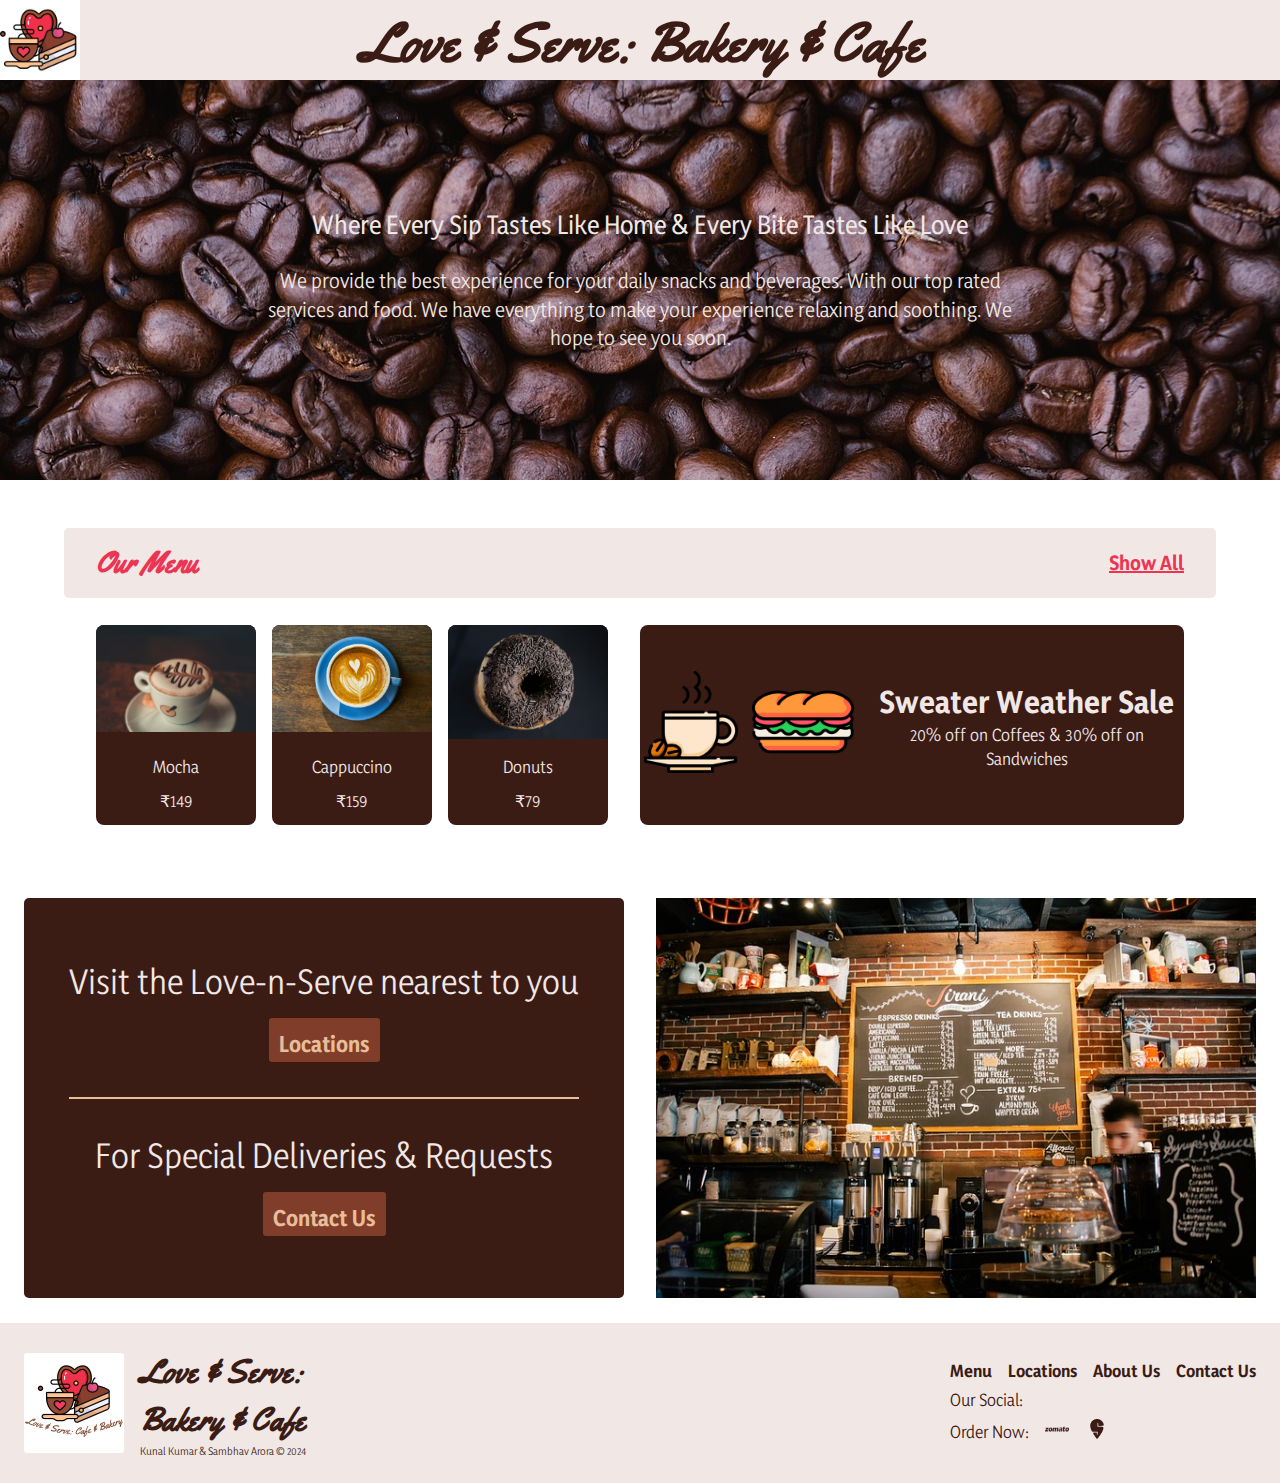
==== index.html @ 76393f2c "🎉 Initial: Start Project & Add Homepage [main]" ====
<!DOCTYPE html>
<html lang="en">
	<head>
		<meta charset="UTF-8" />
		<meta name="viewport" content="width=device-width, initial-scale=1.0" />
		<link rel="shortcut icon" href="./Assets/Icon.png" type="image/x-icon" />
		<link
			rel="stylesheet"
			href="https://cdnjs.cloudflare.com/ajax/libs/font-awesome/6.6.0/css/all.min.css"
			integrity="sha512-Kc323vGBEqzTmouAECnVceyQqyqdsSiqLQISBL29aUW4U/M7pSPA/gEUZQqv1cwx4OnYxTxve5UMg5GT6L4JJg=="
			crossorigin="anonymous"
		/>
		<link rel="stylesheet" href="./styles/main.css" />
		<link rel="stylesheet" href="./styles/home.css" />
		<title>Love & Serve: Bakery & Cafe</title>
	</head>
	<body>
		<!-- Navbar -->
		<nav>
			<div class="navbar">
				<div class="logo"><img src="./Assets/Icon.png" alt="Logo" /></div>
				<div class="title">
					<h1>Love & Serve: Bakery & Cafe</h1>
				</div>
				<div class="sidebar-toggle">
					<i class="fa fa-bars fa-3x" aria-hidden="true"></i>
				</div>
			</div>
		</nav>

		<!-- Hero Section -->
		<main>
			<div class="hero">
				<h2>Where Every Sip Tastes Like Home & Every Bite Tastes Like Love</h2>
				<p>
					We provide the best experience for your daily snacks and beverages. With our top
					rated services and food. We have everything to make your experience relaxing and
					soothing. We hope to see you soon.
				</p>
			</div>
			<div class="menu-showcase">
				<div class="headbar">
					<h3>Our Menu</h3>
					<h3>
						<a href="./menu.html"
							>Show All <i class="fa fa-chevron-right" aria-hidden="true"></i
						></a>
					</h3>
				</div>
				<div class="menu">
					<div class="items">
						<div class="item">
							<div class="item-img"><img src="./Assets/mocha.jpg" alt="Mocha" /></div>
							<p>Mocha</p>
							<p>₹149</p>
						</div>
						<div class="item">
							<div class="item-img">
								<img src="./Assets/cappuccino.jpg" alt="Cappuccino" />
							</div>
							<p>Cappuccino</p>
							<p>₹159</p>
						</div>
						<div class="item">
							<div class="item-img"><img src="./Assets/donut.jpg" alt="Donut" /></div>
							<p>Donuts</p>
							<p>₹79</p>
						</div>
					</div>
					<div class="sale-item">
						<div class="items-imgs">
							<div class="items-img">
								<img src="./Assets/coffee-cup.png" alt="Donut" />
							</div>
							<div class="items-img">
								<img src="./Assets/sandwich.png" alt="Cappuccino" />
							</div>
						</div>
						<div class="sale-text">
							<h4>Sweater Weather Sale</h4>
							<p>20% off on Coffees & 30% off on Sandwiches</p>
						</div>
					</div>
				</div>
			</div>
			<div class="other-links">
				<div class="links">
					<div class="locations-link">
						<p>Visit the Love-n-Serve nearest to you</p>
						<div class="btn"><a href="locations.html">Locations</a></div>
					</div>
					<div class="h-sep"></div>
					<div class="contact-link">
						<p>For Special Deliveries & Requests</p>
						<div class="btn"><a href="contact.html">Contact Us</a></div>
					</div>
				</div>
				<div class="big-img">
					<img src="./Assets/showcase.jpg" alt="Showcase" />
				</div>
			</div>
		</main>

		<!-- Footer -->
		<footer>
			<div class="footer">
				<div class="footer-head">
					<div class="footer-logo"><img src="./Assets/Logo.png" alt="Logo" /></div>
					<div class="footer-title">
						<h1>Love & Serve: Bakery & Cafe</h1>
						<p>Kunal Kumar & Sambhav Arora &copy; 2024</p>
					</div>
				</div>
				<div class="footer-links">
					<div class="footer-nav">
						<a href="menu.html">Menu</a>
						<a href="locations.html">Locations</a>
						<a href="about.html">About Us</a>
						<a href="contact.html">Contact Us</a>
					</div>
					<div class="social-links">
						<p>Our Social:</p>
						<a href="#"><i class="fa-brands fa-instagram" aria-hidden="true"></i></a>
						<a href="#"><i class="fa-brands fa-x-twitter" aria-hidden="true"></i></a>
						<a href="#"><i class="fa-brands fa-facebook" aria-hidden="true"></i></a>
					</div>
					<div class="order-links">
						<p>Order Now:</p>
						<a href="#"><img src="./Assets/zomato.png" alt="zomato" /></a>
						<a href="#"><img src="./Assets/swiggy.png" alt="swiggy" /></a>
					</div>
				</div>
			</div>
		</footer>
	</body>
</html>
---- styles/main.css ----
/* Imports */
@import url('https://fonts.googleapis.com/css2?family=Yaldevi:wght@200..700&family=Yellowtail&display=swap');

/* Defaults */
:root {
    --primary-color: #3b1c15;
    --secondary-color: #803d29;
    --accent-color: #ec3553;
    --light-color: #e8bd9a;
    --text-color: #f1e8e6;
}

*, *::after, *::before {
    padding: 0;
    margin: 0;
}

body {
    font-family: 'Yaldevi', sans-serif;
    line-height: 1.5;
    background-color: #FFFFFF;
}

a {
	text-decoration: none;
	cursor: pointer;
    font-weight: bold;
    text-transform: capitalize;
    color: var(--light-color);
}

ul {
	list-style: none;
}

img,
picture,
video,
canvas,
svg {
	max-height: 100%;
	max-width: 100%;
}

input,
button,
textarea,
select {
	font: inherit;
    outline: none;
    border: none;
}

p,
h1,
h2,
h3,
h4,
h5,
h6 {
	overflow-wrap: break-word;
}

/* Navbar */
nav {
    width: 100%;
    height: 80px;
    background-color: var(--text-color);
}

.navbar {
    margin-right: 1rem;
    display: flex;
    justify-content: space-between;
    align-items: center;
}

.navbar .logo {
    width: 80px;
}

.navbar .title {
    font-family: 'Yellowtail', sans-serif;
    color: var(--primary-color);
    font-size: 1.7rem;
}

.navbar .sidebar-toggle {
    width: 60px;
    height: 60px;
}

.navbar .sidebar-toggle .fa-bars {
    position: relative;
    top: 5%;
    left: 10%;
    cursor: pointer;
    color: var(--primary-color);
}

/* Utility Classes */
.btn {
    display: inline-block;
    text-align: center;
    font-size: 1.3rem;
    height: 24px;
    padding: 10px;
    border-radius: 3px;
    margin: 3px;
    background-color: var(--secondary-color);
}

.btn:hover a {
    color: var(--text-color);
}

.h-sep {
    position: relative;
    height: 2px;
    width: 85%;
    background-color: var(--light-color);
}

.v-sep {
    position: relative;
    height: 85%;
    width: 2px;
    background-color: var(--light-color);
}

/* Footer */
.footer {
    height: 160px;
    display: flex;
    align-items: center;
    justify-content: space-between;
    padding: 0 1.5rem;
    background-color: var(--text-color);
    color: var(--primary-color);
}

.footer a {
    color: var(--primary-color);
}

.footer a:hover {
    color: var(--secondary-color);
}

.footer .footer-head {
    display: flex;
    align-items: center;
    justify-content: center;
    gap: 1rem;
}

.footer .footer-head .footer-logo {
    height: 100px;
    border-radius: 3px;
}

.footer .footer-head .footer-logo img {
    border-radius: 3px;
}

.footer .footer-head .footer-title {
    width: 225px;
}

.footer .footer-head .footer-title h1 {
    font-family: 'Yellowtail', sans-serif;
}

.footer .footer-head .footer-title p {
    font-size: 10px;
}

.footer .footer-links {
    display: flex;
    flex-direction: column;
    justify-content: center;
    align-items: flex-start;
    gap: 5px;
}

.footer .footer-links .footer-nav, .footer .footer-links .order-links, .footer .footer-links .social-links {
    display: flex;
    justify-content: flex-start;
    align-items: center;
    gap: 1rem;
}

.footer .footer-links .order-links img {
    width: 1.5rem;
    height: 1.5rem;
}
---- styles/home.css ----
/* Hero Section */
main {
    width: 100%;
    display: flex;
    flex-direction: column;
    justify-content: flex-start;
    align-items: center;
    gap: 3rem;
}

.hero {
    height: 25rem;
    display: flex;
    flex-direction: column;
    justify-content: center;
    align-items: center;
    gap: 1.5rem;
    text-align: center;
    color: var(--text-color);
    background-image: url(../Assets/Hero-BG-2.jpg);
}

.hero h2 {
    font-weight: 500;
}

.hero p {
    width: 60%;
    font-size: 1.2rem;
}

/* Menu Showcase */
.menu-showcase {
    width: 85%;
    display: flex;
    flex-direction: column;
    align-items: center;
    justify-content: center;
    gap: 1.7rem;
}

.menu-showcase .headbar {
    position: relative;
    display: flex;
    flex-direction: row;
    justify-content: space-between;
    align-items: center;
    width: 100%;
    height: 70px;
    padding: 0 2rem;
    background-color: var(--text-color);
    color: var(--accent-color);
    border-radius: 5px;
}

.menu-showcase .headbar h3:first-child{
    font-family: 'Yellowtail', sans-serif;
    font-size: 1.8rem;
}

.menu-showcase .headbar a {
    color: var(--accent-color);
    text-decoration: underline 1.5px;
}

.menu-showcase .menu {
    display: flex;
    justify-content: space-evenly;
    align-items: center;
    gap: 2rem;
}

.menu-showcase .menu .items {
    display: flex;
    justify-content: space-evenly;
    align-items: center;
    gap: 1rem;
}

.menu-showcase .menu .items .item {
    width: 160px;
    height: 200px;
    background-color: var(--primary-color);
    color: var(--text-color);
    display: flex;
    flex-direction: column;
    align-items: center;
    justify-content: flex-start;
    gap: 10px;
    border-radius: 8px;
}

.menu-showcase .menu .items .item .item-img {
    position: relative;
    top: 0;
    width: 160px;
    height: 120px;
}

.menu-showcase .menu .items .item .item-img img {
    border-radius: 8px 8px 0 0;
}

.menu-showcase .sale-item {
    display: flex;
    align-items: center;
    justify-content: center;
    gap: 1rem;
    height: 200px;
    border-radius: 8px;
    background-color: var(--primary-color);
    color: var(--text-color);
}

.menu-showcase .sale-item .items-imgs {
    display: flex;
    justify-content: center;
    align-items: center;
    width: 40%;
    gap: 10px;
}

.menu-showcase .sale-item .sale-text {
    text-align: center;
}

.menu-showcase .sale-item .sale-text h4 {
    font-size: 1.8rem;
}

/* Other Links */
.other-links {
    display: flex;
    justify-content: center;
    align-items: center;
    gap: 2rem;
    height: 450px;
}

.other-links .links {
    height: 400px;
    width: 600px;
    display: flex;
    flex-direction: column;
    justify-content: center;
    align-items: center;
    text-align: center;
    gap: 2rem;
    background-color: var(--primary-color);
    color: var(--text-color);
    border-radius: 5px;
}

.other-links .links p {
    font-size: 2rem;
    margin-bottom: 10px;
}

.other-links .big-img {
    height: 400px;
    width: 600px;
    border-radius: 5px;
} 

.other-links .big-img {
    border-radius: 5px;
}
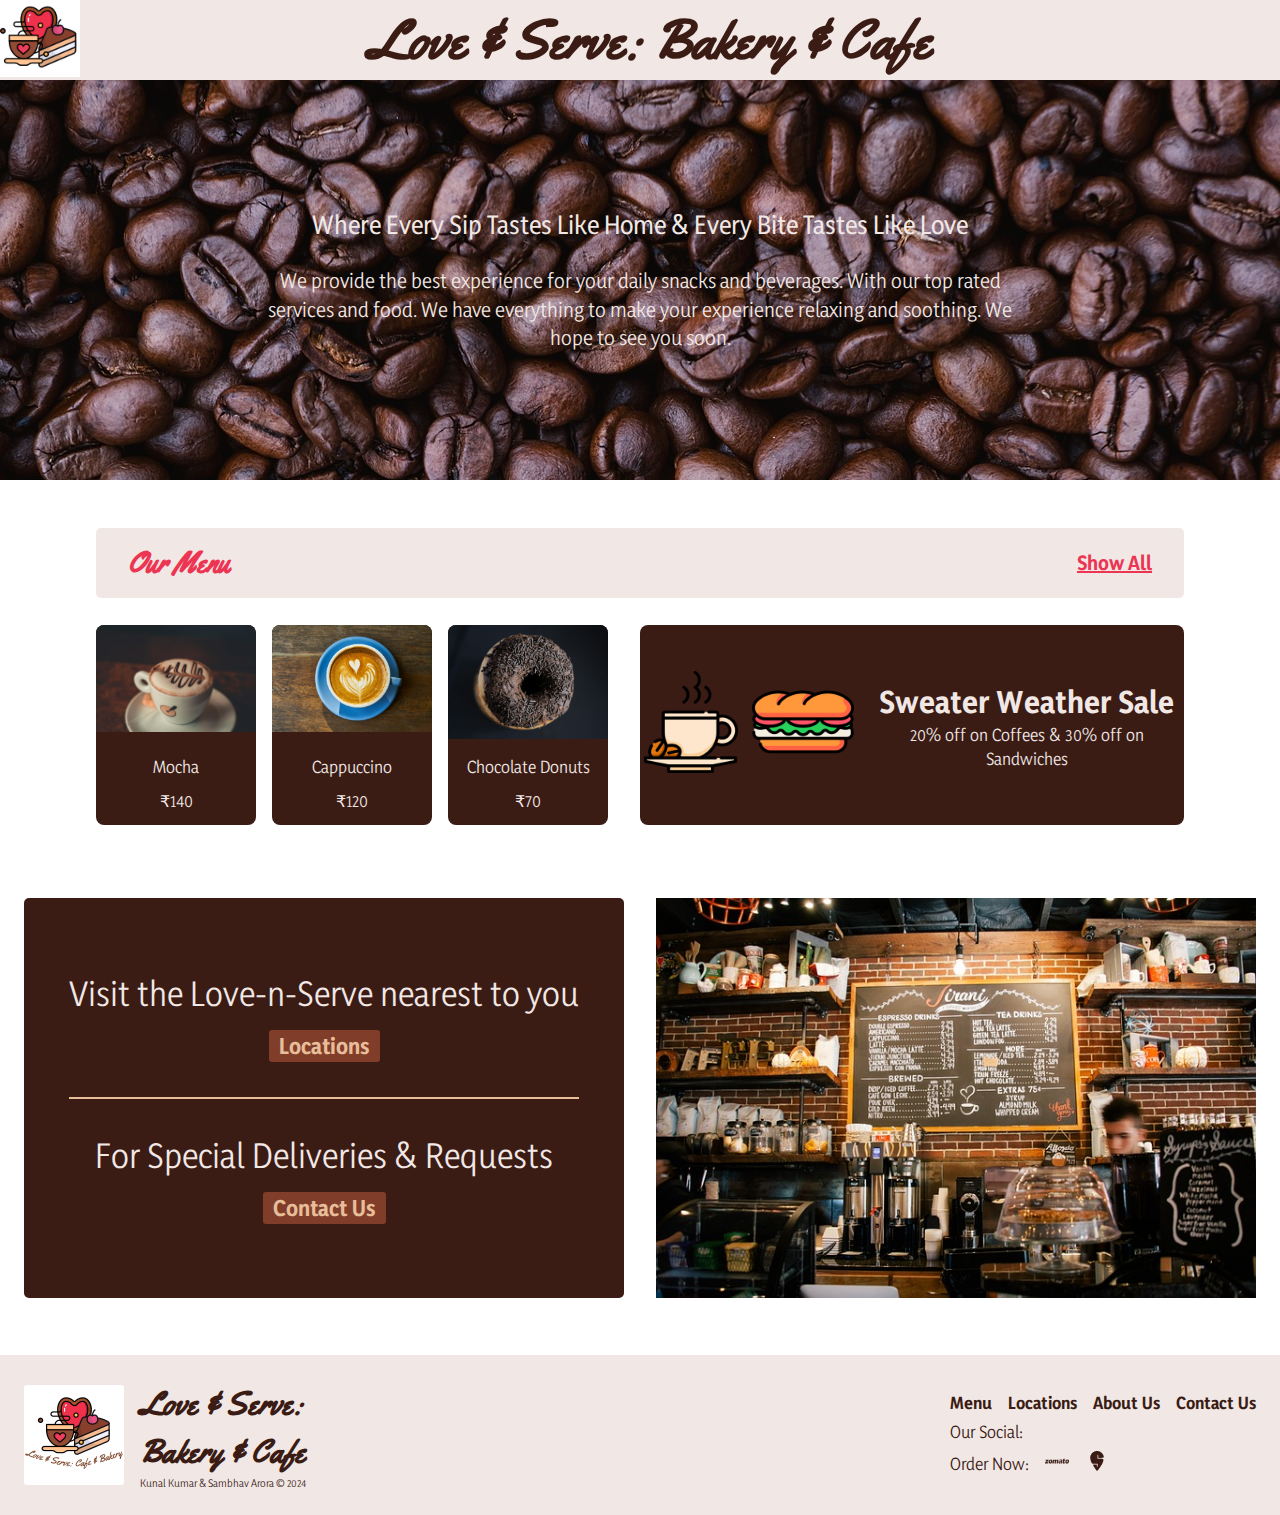
==== commit c19fbad7: "✨ Feat: Add Menu Page & Sidebar [main]" ====
--- a/index.html
+++ b/index.html
@@ -12,7 +12,7 @@
 		/>
 		<link rel="stylesheet" href="./styles/main.css" />
 		<link rel="stylesheet" href="./styles/home.css" />
-		<title>Love & Serve: Bakery & Cafe</title>
+		<title>Love & Serve: Bakery & Cafe | Home</title>
 	</head>
 	<body>
 		<!-- Navbar -->
@@ -22,8 +22,44 @@
 				<div class="title">
 					<h1>Love & Serve: Bakery & Cafe</h1>
 				</div>
-				<div class="sidebar-toggle">
-					<i class="fa fa-bars fa-3x" aria-hidden="true"></i>
+				<div id="sidebar-toggle">
+					<i class="fa fa-bars fa-3x" id="toggle-icon" aria-hidden="true"></i>
+				</div>
+			</div>
+			<div id="sidebar">
+				<div class="page-links">
+					<ul>
+						<li>
+							<div class="page-img">
+								<img src="./Assets/homepage.png" alt="Home" />
+							</div>
+							<a href="./index.html">Home</a>
+						</li>
+						<li>
+							<div class="page-img">
+								<img src="./Assets/menupage.png" alt="Menu" />
+							</div>
+							<a href="./menu.html">Menu</a>
+						</li>
+						<li>
+							<div class="page-img">
+								<img src="./Assets/locationpage.png" alt="Locations" />
+							</div>
+							<a href="./locations.html">Locations</a>
+						</li>
+						<li>
+							<div class="page-img">
+								<img src="./Assets/aboutpage.png" alt="About" />
+							</div>
+							<a href="./about.html">About Us</a>
+						</li>
+						<li>
+							<div class="page-img">
+								<img src="./Assets/contactpage.png" alt="Contact" />
+							</div>
+							<a href="./contact.html">Contact Us</a>
+						</li>
+					</ul>
 				</div>
 			</div>
 		</nav>
@@ -42,38 +78,40 @@
 				<div class="headbar">
 					<h3>Our Menu</h3>
 					<h3>
-						<a href="./menu.html"
-							>Show All <i class="fa fa-chevron-right" aria-hidden="true"></i
-						></a>
+						<a href="./menu.html">Show All <i class="fa fa-chevron-right" aria-hidden="true"></i></a>
 					</h3>
 				</div>
 				<div class="menu">
 					<div class="items">
 						<div class="item">
-							<div class="item-img"><img src="./Assets/mocha.jpg" alt="Mocha" /></div>
+							<div class="item-img">
+								<img src="./Assets/menu/mocha.jpg" alt="Mocha" />
+							</div>
 							<p>Mocha</p>
-							<p>₹149</p>
+							<p>₹140</p>
 						</div>
 						<div class="item">
 							<div class="item-img">
-								<img src="./Assets/cappuccino.jpg" alt="Cappuccino" />
+								<img src="./Assets/menu/cappuccino.jpg" alt="Cappuccino" />
 							</div>
 							<p>Cappuccino</p>
-							<p>₹159</p>
+							<p>₹120</p>
 						</div>
 						<div class="item">
-							<div class="item-img"><img src="./Assets/donut.jpg" alt="Donut" /></div>
-							<p>Donuts</p>
-							<p>₹79</p>
+							<div class="item-img">
+								<img src="./Assets/menu/chocolate-glazed-donut.jpg" alt="Donut" />
+							</div>
+							<p>Chocolate Donuts</p>
+							<p>₹70</p>
 						</div>
 					</div>
 					<div class="sale-item">
 						<div class="items-imgs">
 							<div class="items-img">
-								<img src="./Assets/coffee-cup.png" alt="Donut" />
+								<img src="./Assets/categories/coffee-cup.png" alt="Donut" />
 							</div>
 							<div class="items-img">
-								<img src="./Assets/sandwich.png" alt="Cappuccino" />
+								<img src="./Assets/categories/sandwich.png" alt="Cappuccino" />
 							</div>
 						</div>
 						<div class="sale-text">
@@ -132,5 +170,7 @@
 				</div>
 			</div>
 		</footer>
+
+		<script src="./js/sidebar.js"></script>
 	</body>
 </html>
--- a/styles/main.css
+++ b/styles/main.css
@@ -13,12 +13,14 @@
 *, *::after, *::before {
     padding: 0;
     margin: 0;
+    box-sizing: border-box;
 }
 
 body {
     font-family: 'Yaldevi', sans-serif;
     line-height: 1.5;
     background-color: #FFFFFF;
+    overflow-x: hidden;
 }
 
 a {
@@ -69,10 +71,10 @@
 }
 
 .navbar {
-    margin-right: 1rem;
     display: flex;
     justify-content: space-between;
     align-items: center;
+    height: 80px;
 }
 
 .navbar .logo {
@@ -85,17 +87,64 @@
     font-size: 1.7rem;
 }
 
-.navbar .sidebar-toggle {
+.navbar #sidebar-toggle {
     width: 60px;
     height: 60px;
 }
 
-.navbar .sidebar-toggle .fa-bars {
+.navbar #sidebar-toggle .fa {
     position: relative;
     top: 5%;
     left: 10%;
     cursor: pointer;
     color: var(--primary-color);
+}
+
+/* Sidebar */
+#sidebar {
+    position: absolute;
+    width: 160px;
+    height: 100%;
+    display: flex;
+    flex-direction: column;
+    justify-content: center;
+    align-items: center;
+    z-index: 1;
+    right: -160px;
+    padding: 0 10px;
+    background-color: var(--light-color);
+    transition: right 0.5s ease;
+}
+
+#sidebar .page-links ul {
+    display: flex;
+    justify-content: center;
+    align-items: flex-start;
+    flex-direction: column;
+    gap: 1rem;
+}
+
+#sidebar .page-links ul li {
+    display: flex;
+    justify-content: flex-start;
+    align-items: center;
+    gap: 10px;
+}
+
+#sidebar .page-links ul li a {
+    color: var(--accent-color);
+    font-size: 1.5rem;
+    font-family: 'Yellowtail', sans-serif;
+    transition: text-decoration 0.25s ease-out;
+}
+
+#sidebar .page-links ul li a:hover {
+    text-decoration: wavy underline var(--accent-color) 1px;
+}
+
+#sidebar .page-links ul li .page-img {
+    width: 1.5rem;
+    height: 1.5rem;
 }
 
 /* Utility Classes */
@@ -103,14 +152,16 @@
     display: inline-block;
     text-align: center;
     font-size: 1.3rem;
-    height: 24px;
-    padding: 10px;
+    height: 2rem;
+    padding: 0 10px;
     border-radius: 3px;
     margin: 3px;
     background-color: var(--secondary-color);
-}
-
-.btn:hover a {
+    color: var(--light-color);
+    cursor: pointer;
+}
+
+.btn:hover {
     color: var(--text-color);
 }
 
@@ -137,6 +188,7 @@
     padding: 0 1.5rem;
     background-color: var(--text-color);
     color: var(--primary-color);
+    margin-top: 2rem;
 }
 
 .footer a {
